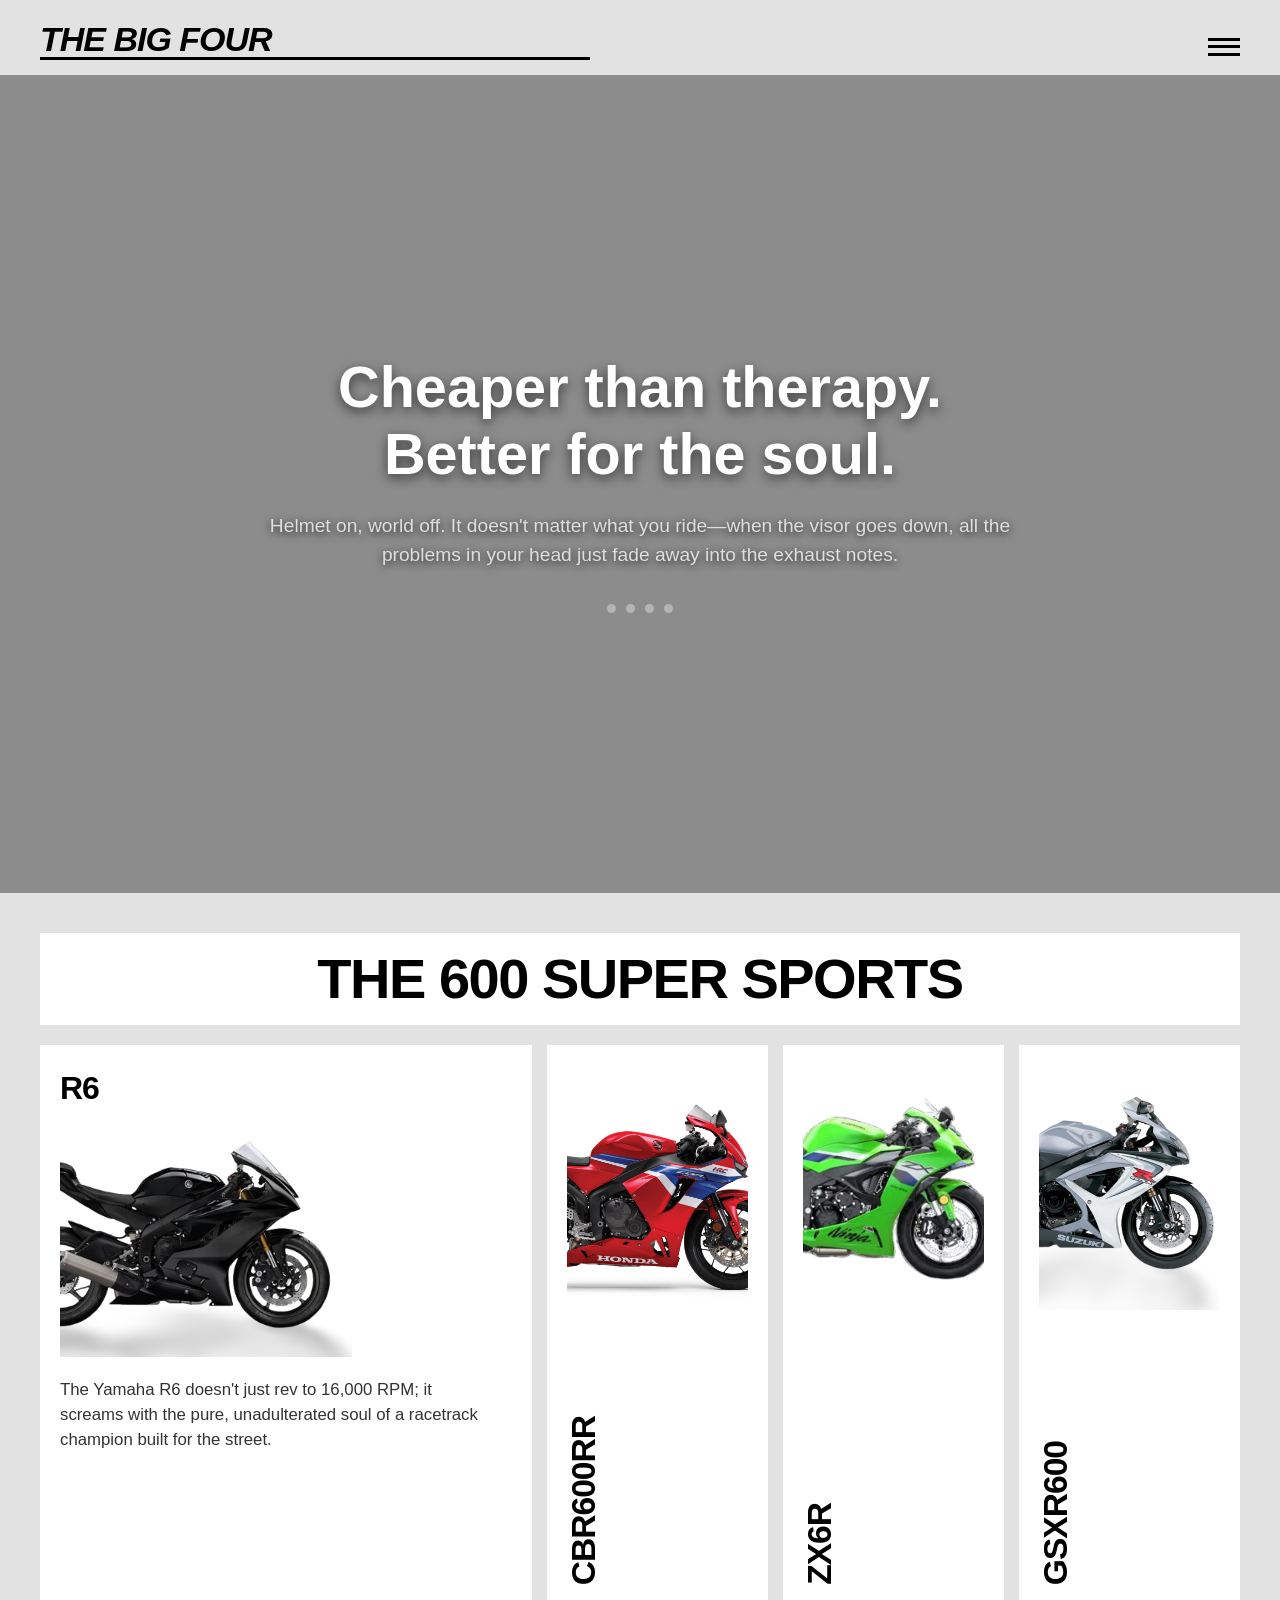
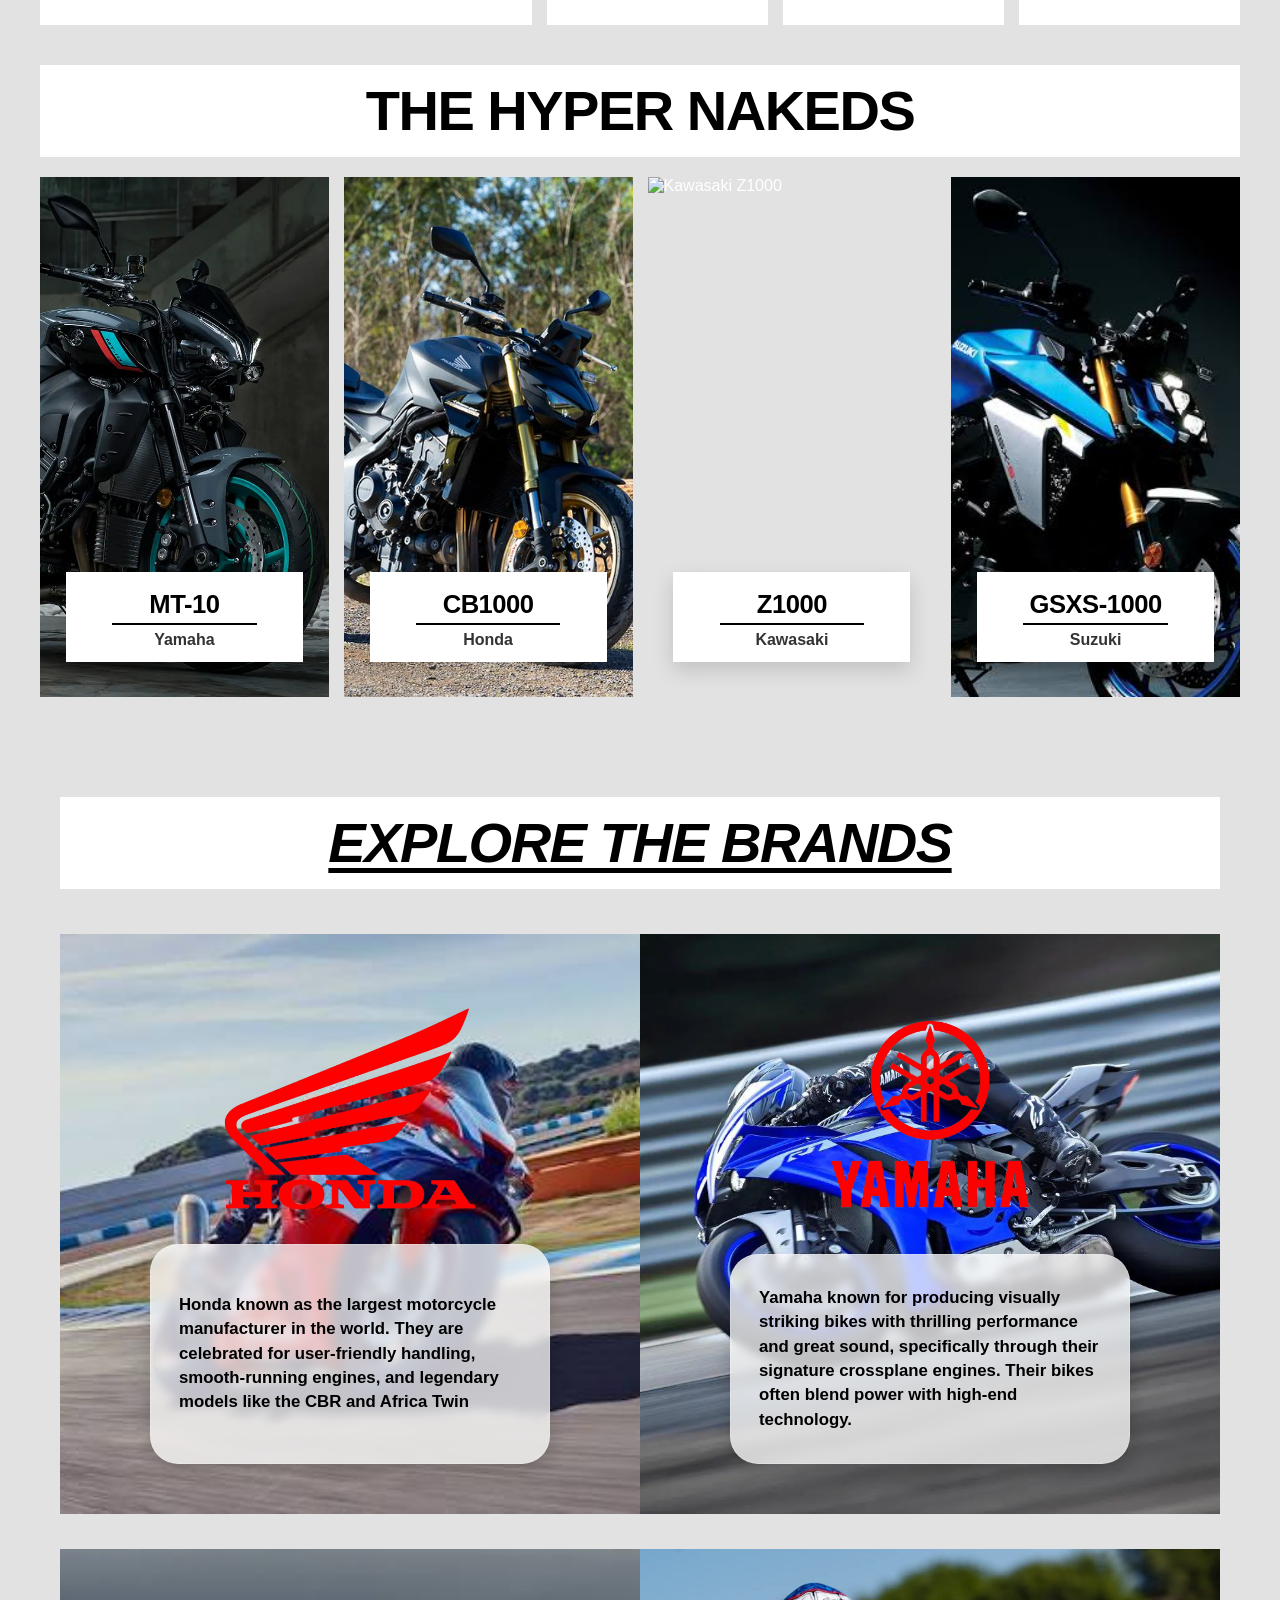
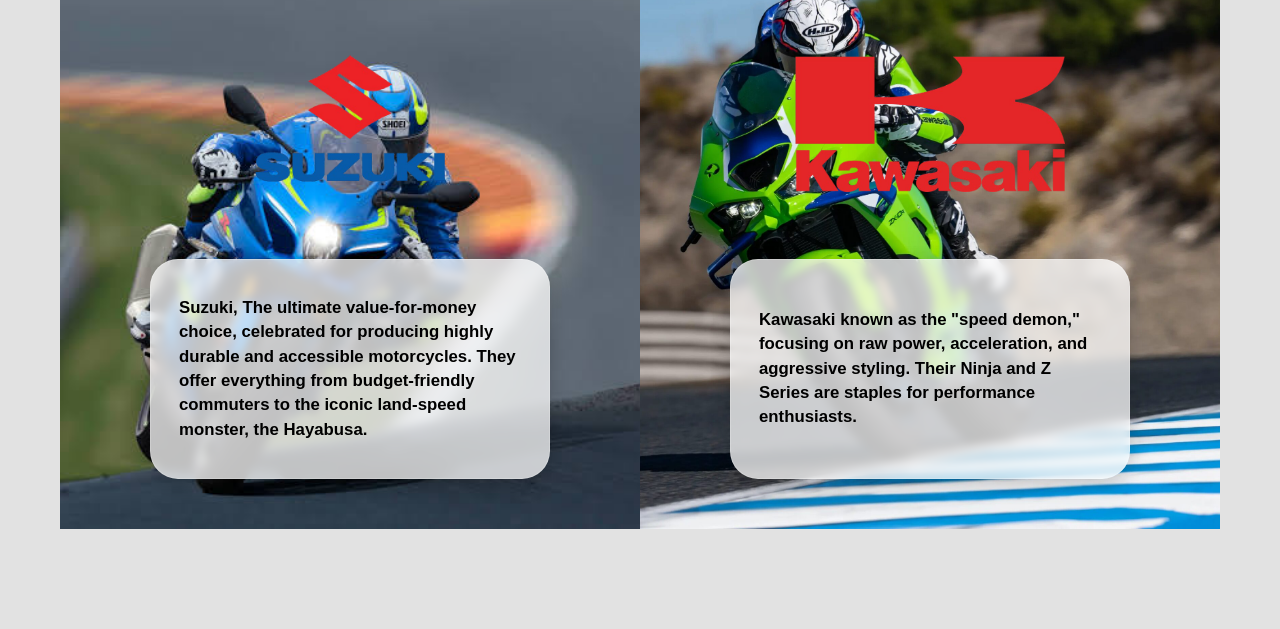
==== index.html @ c2ec271d "Add files via upload" ====
<!DOCTYPE html>
<html lang="en">
<head>
  <meta charset="UTF-8">
  <meta name="viewport" content="width=device-width, initial-scale=1.0">
  <title>The Big Four</title>
  <link rel="stylesheet" href="thebigfour.css">
</head>
<body>

  <header class="header">
    <div class="header-top">
      <div class="logo-container">
        <div class="logo">The Big Four</div>
      </div>

      <input type="checkbox" id="menu-toggle" class="menu-checkbox">
      
      <label for="menu-toggle" class="menu-icon">
        <span></span>
        <span></span>
        <span></span>
      </label>

      <nav class="sub-nav">
        <a href="index.html" class="nav-item">Home</a>
        <a href="about.html" class="nav-item">About Us</a>
        <a href="contact.html" class="nav-item">Contact</a>
        <a href="rate.html" class="nav-item">Rate our website</a>
      </nav>
    </div>
  </header>

  <section class="hero">
    <img src="hondabg4.jpg" alt="Slide 1" class="hero-bg-img slide-1">
    <img src="yamahabg4.jpg" alt="Slide 2" class="hero-bg-img slide-2">
    <img src="kawasakibg4.jpg" alt="Slide 3" class="hero-bg-img slide-3">
    <img src="suzukibg4.jpg" alt="Slide 4" class="hero-bg-img slide-4">
    
    <div class="hero-overlay"></div>

    <div class="hero-content">
      <h1 class="hero-title">Cheaper than therapy.<br>Better for the soul.</h1>
      <p class="hero-subtitle">
        Helmet on, world off. It doesn't matter what you ride—when the visor goes down, all the problems in your head just fade away into the exhaust notes.
      </p>
      
      <div class="carousel-dots">
        <span class="dot dot-1"></span>
        <span class="dot dot-2"></span>
        <span class="dot dot-3"></span>
        <span class="dot dot-4"></span>
      </div>
    </div>
  </section>

 
<section class="showcase-section">
  <div class="showcase-container">
    
    <div class="showcase-header scroll-reveal">
      <h2>THE 600 SUPER SPORTS</h2>
    </div>

    <div class="accordion-wrapper scroll-reveal">
      <input type="radio" id="select-r6" name="bike-accordion" class="bike-radio" checked>
      <input type="radio" id="select-cbr" name="bike-accordion" class="bike-radio">
      <input type="radio" id="select-zx6r" name="bike-accordion" class="bike-radio">
      <input type="radio" id="select-gsxr" name="bike-accordion" class="bike-radio">

      <label for="select-r6" class="bike-card card-r6">
        <div class="card-top-label">R6</div>
        <div class="bike-img-slice bike-r6"></div>
        <div class="bike-description">
          The Yamaha R6 doesn't just rev to 16,000 RPM; it screams with the pure, unadulterated soul of a racetrack champion built for the street.
        </div>
        <div class="bike-title-vertical">R6</div>
      </label>

      <label for="select-cbr" class="bike-card card-cbr">
        <div class="card-top-label">CBR600RR</div>
        <div class="bike-img-slice bike-cbr"></div>
        <div class="bike-description">
          Engineered with MotoGP-derived precision, the CBR600RR delivers absolute control, razor-sharp handling, and legendary Honda reliability.
        </div>
        <div class="bike-title-vertical">CBR600RR</div>
      </label>

      <label for="select-zx6r" class="bike-card card-zx6r">
        <div class="card-top-label">ZX6R</div>
        <div class="bike-img-slice bike-zx6r"></div>
        <div class="bike-description">
          With its aggressive 636cc engine, the Ninja ZX6R rules both winding backroads and track days with brutal mid-range power and advanced electronics.
        </div>
        <div class="bike-title-vertical">ZX6R</div>
      </label>

      <label for="select-gsxr" class="bike-card card-gsxr">
        <div class="card-top-label">GSXR600</div>
        <div class="bike-img-slice bike-gsxr"></div>
        <div class="bike-description">
          A timeless icon of the supersport world, the GSXR600 blends a compact, high-revving chassis with an iconic heritage of raw performance.
        </div>
        <div class="bike-title-vertical">GSXR600</div>
      </label>

    </div>
  </div>
</section>

<section class="naked-showcase-section">
  <div class="naked-container">
    
    <div class="naked-header scroll-reveal">
      <h2>THE HYPER NAKEDS</h2>
    </div>

<div class="naked-grid">
  
  <div class="naked-card-wrapper scroll-reveal reveal-delay-1">
    <input type="checkbox" name="naked-bike-mt10" id="toggle-mt10" class="naked-toggle-input">
    <label for="toggle-mt10" class="naked-card bike-mt10">
      <img src="mt10.jpg" alt="Yamaha MT-10" class="naked-bike-img">
      <div class="naked-info-badge">
        <h3>MT-10</h3>
        <div class="badge-divider"></div>
        <p class="brand-name">Yamaha</p>
        <div class="badge-description">
          <p>The <span style="text-decoration: underline;">Yamaha</span> MT-10 is a high-performance, liter-class <span style="text-decoration: underline;">naked bike</span> that combines aggressive styling and upright ergonomics with advanced technology derived from superbike competition.</p>
        </div>
      </div>
    </label>
  </div>

  <div class="naked-card-wrapper scroll-reveal reveal-delay-2">
    <input type="checkbox" name="naked-bike-hornet" id="toggle-hornet" class="naked-toggle-input">
    <label for="toggle-hornet" class="naked-card bike-hornet">
      <img src="hornet.jpg" alt="Honda CB1000 Hornet" class="naked-bike-img">
      <div class="naked-info-badge">
        <h3>CB1000</h3>
        <div class="badge-divider"></div>
        <p class="brand-name">Honda</p>
        <div class="badge-description">
          <p>The Honda CB1000 Hornet brings fierce streetfighter attitude with a high-performance engine, sharp aerodynamic lines, and a precise chassis tuned for extreme agility.</p>
        </div>
      </div>
    </label>
  </div>

  <div class="naked-card-wrapper scroll-reveal reveal-delay-3">
    <input type="checkbox" name="naked-bike-z1000" id="toggle-z1000" class="naked-toggle-input">
    <label for="toggle-z1000" class="naked-card bike-z1000">
      <img src="z.jpg" alt="Kawasaki Z1000" class="naked-bike-img">
      <div class="naked-info-badge">
        <h3>Z1000</h3>
        <div class="badge-divider"></div>
        <p class="brand-name">Kawasaki</p>
        <div class="badge-description">
          <p>The Kawasaki Z1000 embodies the fierce Sugomi design philosophy, delivering brutal low-to-mid range torque, a menacing stance, and raw naked power.</p>
        </div>
      </div>
    </label>
  </div>

  <div class="naked-card-wrapper scroll-reveal reveal-delay-4">
    <input type="checkbox" name="naked-bike-gsxs" id="toggle-gsxs" class="naked-toggle-input">
    <label for="toggle-gsxs" class="naked-card bike-gsxs">
      <img src="gsxs.jpg" alt="Suzuki GSXS-1000" class="naked-bike-img">
      <div class="naked-info-badge">
        <h3>GSXS-1000</h3>
        <div class="badge-divider"></div>
        <p class="brand-name">Suzuki</p>
        <div class="badge-description">
          <p>The Suzuki GSXS-1000 fuses GSX-R racetrack-born performance with a radical street look, offering sharp throttle response and effortless control.</p>
        </div>
      </div>
    </label>
  </div>

</div>
  </div>
</section>

<section class="explore-brands-section">
  <div class="brands-container">
    
    <div class="brands-header">
      <h2>Explore The Brands</h2>
    </div>
    
    <div class="brands-split-row scroll-reveal-card">
      <div class="brand-panel panel-red">
        <img src="honda.png" alt="Honda Logo" class="explore-logo logo-honda">
        <div class="explore-card card-honda">
          <p>Honda known as the largest motorcycle manufacturer in the world. They are celebrated for user-friendly handling, smooth-running engines, and legendary models like the CBR and Africa Twin</p>
        </div>
      </div>
      
      <div class="brand-panel panel-blue">
        <img src="yamaha.png" alt="Yamaha Logo" class="explore-logo logo-yamaha">
        <div class="explore-card card-yamaha">
          <p>Yamaha known for producing visually striking bikes with thrilling performance and great sound, specifically through their signature crossplane engines. Their bikes often blend power with high-end technology.</p>
        </div>
      </div>
    </div>

    <div class="brands-split-row scroll-reveal-card">
      <div class="brand-panel panel-suzuki">
        <img src="suzuki.png" alt="Suzuki Logo" class="explore-logo logo-suzuki">
        <div class="explore-card card-suzuki">
          <p>Suzuki, The ultimate value-for-money choice, celebrated for producing highly durable and accessible motorcycles. They offer everything from budget-friendly commuters to the iconic land-speed monster, the Hayabusa.</p>
        </div>
      </div>
      
      <div class="brand-panel panel-kawasaki">
        <img src="kawasaki.png" alt="Kawasaki Logo" class="explore-logo logo-kawasaki">
        <div class="explore-card card-kawasaki">
          <p>Kawasaki known as the "speed demon," focusing on raw power, acceleration, and aggressive styling. Their Ninja and Z Series are staples for performance enthusiasts.</p>
        </div>
      </div>
    </div>

  </div>
</section>


</body>
</html>
---- thebigfour.css ----
* {
  margin: 0;
  padding: 0;
  box-sizing: border-box;
  font-family: Arial, 'Helvetica Neue', Helvetica, sans-serif;
}

body {
  background-color: #e2e2e2;
  color: #fff;
  overflow-x: hidden;
}

.header {
  background-color: #e2e2e2;
  padding: 25px 40px 15px 40px;
  position: relative; 
  z-index: 100; 
}

.header-top {
  display: flex;
  justify-content: space-between;
  align-items: flex-end;
  width: 100%;
}

.logo-container {
  border-bottom: 3.5px solid #000000;
  padding-bottom: 3px;
  width: 53%;
  max-width: 550px;
}

.logo {
  font-size: 34px;
  font-weight: 900;
  font-style: italic;
  color: #000000;
  text-transform: uppercase;
  letter-spacing: -1px;
  line-height: 0.85;
}

.menu-checkbox {
  display: none;
}

.menu-icon {
  display: flex;
  flex-direction: column;
  justify-content: space-between;
  width: 32px;
  height: 18px;
  cursor: pointer;
  z-index: 110;
  margin-bottom: 4px;
}

.menu-icon span {
  display: block;
  height: 3px;
  width: 100%;
  background-color: #000000;
  transition: transform 0.3s ease, opacity 0.3s ease;
}


.sub-nav {
  position: absolute;
  top: 100%; 
  left: 0;
  width: 100%;
  background-color: #e2e2e2; 
  padding: 15px 40px 25px 40px; 
  display: flex;
  gap: 35px;
  
  max-height: 0;
  opacity: 0;
  transform: translateY(-8px);
  overflow: hidden;
  transition: max-height 0.35s cubic-bezier(0.4, 0, 0.2, 1), 
              opacity 0.25s ease, 
              transform 0.25s ease;
}

.nav-item {
  text-decoration: none;
  color: #000000;
  font-size: 1.25rem;
  font-weight: 500;
  white-space: nowrap;
}

.menu-checkbox:checked ~ .sub-nav {
  max-height: 90px; 
  opacity: 1;
  transform: translateY(0);
}

.menu-checkbox:checked + .menu-icon span:nth-child(1) { transform: translateY(7.5px) rotate(45deg); }
.menu-checkbox:checked + .menu-icon span:nth-child(2) { opacity: 0; }
.menu-checkbox:checked + .menu-icon span:nth-child(3) { transform: translateY(-7.5px) rotate(-45deg); }


.hero {
  position: relative;
  width: 100%;
  height: calc(100vh - 82px); 
  min-height: 520px;
  overflow: hidden;
  display: flex;
  justify-content: center;
  align-items: center;
}

.hero-bg-img {
  position: absolute;
  top: 0;
  left: 0;
  width: 100%;
  height: 100%;
  object-fit: cover;
  object-position: center;
  z-index: 1;
  opacity: 0;
  animation: slideTimeline 16s infinite ease-in-out;
}

.hero-overlay {
  position: absolute;
  top: 0;
  left: 0;
  width: 100%;
  height: 100%;
  background: rgba(0, 0, 0, 0.38); 
  z-index: 2;
}

.hero-content {
  position: relative;
  max-width: 920px;
  padding: 20px;
  text-align: center;
  z-index: 3;
}

.hero-title {
  font-size: 3.6rem;
  font-weight: 800;
  line-height: 1.15;
  margin-bottom: 25px;
  text-shadow: 0 4px 12px rgba(0, 0, 0, 0.6);
}

.hero-subtitle {
  font-size: 1.2rem;
  font-weight: 400;
  line-height: 1.5;
  max-width: 760px;
  margin: 0 auto 35px auto;
  color: #dedede;
  text-shadow: 0 2px 8px rgba(0, 0, 0, 0.8);
}

.carousel-dots {
  display: flex;
  justify-content: center;
  gap: 10px;
}

.dot {
  width: 9px;
  height: 9px;
  border-radius: 50%;
  background-color: rgba(255, 255, 255, 0.35);
  transition: transform 0.25s ease;
  animation: activeDotTimeline 16s infinite ease-in-out;
}

.slide-1, .dot-1 { animation-delay: 0s; }
.slide-2, .dot-2 { animation-delay: 4s; }
.slide-3, .dot-3 { animation-delay: 8s; }
.slide-4, .dot-4 { animation-delay: 12s; }

@keyframes slideTimeline {
  0%   { opacity: 0; }
  6%   { opacity: 1; z-index: 1; }  
  25%  { opacity: 1; }              
  31%  { opacity: 0; z-index: 0; }  
  100% { opacity: 0; }
}

@keyframes activeDotTimeline {
  0%   { background-color: rgba(255, 255, 255, 0.35); transform: scale(1); }
  6%   { background-color: #ffffff; transform: scale(1.25); } 
  25%  { background-color: #ffffff; transform: scale(1.25); }
  31%  { background-color: rgba(255, 255, 255, 0.35); transform: scale(1); } 
  100% { background-color: rgba(255, 255, 255, 0.35); transform: scale(1); }
}


.showcase-section {
  background-color: #e2e2e2; 
  padding: 40px;
  width: 100%;
}

.showcase-container {
  max-width: 1240px;
  margin: 0 auto;
}

.showcase-header {
  background-color: #ffffff;
  padding: 18px 30px;
  margin-bottom: 20px;
  text-align: center;
}

.showcase-header h2 {
  color: #000000;
  font-size: 3.5rem;
  font-weight: 900;
  text-transform: uppercase;
  letter-spacing: -1.5px;
  line-height: 1;
}


.bike-radio {
  display: none;
}


.accordion-wrapper {
  display: flex;
  gap: 15px;
  width: 100%;
  min-height: 580px;
}


.bike-card {
  background-color: #ffffff;
  padding: 25px 20px 40px 20px; 
  display: flex;
  flex-direction: column;
  justify-content: flex-start;
  align-items: flex-start;
  position: relative;
  overflow: hidden;
  cursor: pointer;
  

  flex: 1;
  transition: flex 0.6s cubic-bezier(0.25, 1, 0.5, 1), 
              opacity 0.4s ease, 
              background-color 0.3s ease;
}


#select-r6:checked ~ .card-r6,
#select-cbr:checked ~ .card-cbr,
#select-zx6r:checked ~ .card-zx6r,
#select-gsxr:checked ~ .card-gsxr {
  flex: 2.5; 
  cursor: default;
}

.accordion-wrapper:hover .bike-card:not(:hover) {
  opacity: 0.75;
}

#select-r6:checked ~ .card-r6,
#select-cbr:checked ~ .card-cbr,
#select-zx6r:checked ~ .card-zx6r,
#select-gsxr:checked ~ .card-gsxr {
  opacity: 1 !important;
}

.card-top-label {
  color: #000000;
  font-size: 2rem;
  font-weight: 900;
  text-transform: uppercase;
  letter-spacing: -1px;
  margin-bottom: 10px;
  opacity: 0;
  transform: translateY(-10px);
  transition: opacity 0.3s ease, transform 0.4s ease;
  display: none;
}

#select-r6:checked ~ .card-r6 .card-top-label,
#select-cbr:checked ~ .card-cbr .card-top-label,
#select-zx6r:checked ~ .card-zx6r .card-top-label,
#select-gsxr:checked ~ .card-gsxr .card-top-label {
  display: block;
  opacity: 1;
  transform: translateY(0);
}

.bike-img-slice {
  width: 100%;
  height: 240px; 
  background-repeat: no-repeat;
  transition: transform 0.5s cubic-bezier(0.25, 1, 0.5, 1), 
              background-position 0.5s ease;
}

.bike-r6 { 
  background-image: url('r6.png'); 
  background-size: auto 155%; 
  background-position: -155px center; 
}
.bike-cbr { 
  background-image: url('cbr.png'); 
  background-size: auto 150%; 
  background-position: -130px center; 
}
.bike-zx6r { 
  background-image: url('zx6r.png'); 
  background-size: auto 195%; 
  background-position: -160px center; 
}
.bike-gsxr { 
  background-image: url('gsxr.png'); 
  background-size: auto 100%;        
  background-position: -140px 45%; 
}

#select-r6:checked ~ .card-r6 .bike-r6     { background-position: -80px center; }
#select-cbr:checked ~ .card-cbr .bike-cbr   { background-position: -60px center; }
#select-zx6r:checked ~ .card-zx6r .bike-zx6r { background-position: -90px center; }
#select-gsxr:checked ~ .card-gsxr .bike-gsxr { 
  background-size: auto 115%;
  background-position: -40px 45%; 
}

.bike-description {
  color: #333333;
  font-size: 1.05rem;
  font-weight: 500;
  line-height: 1.5;
  max-width: 440px;
  margin-top: 20px;
  opacity: 0;
  transform: translateY(15px);
  transition: opacity 0.4s ease 0.15s, transform 0.4s ease 0.15s;
  display: none;
}

#select-r6:checked ~ .card-r6 .bike-description,
#select-cbr:checked ~ .card-cbr .bike-description,
#select-zx6r:checked ~ .card-zx6r .bike-description,
#select-gsxr:checked ~ .card-gsxr .bike-description {
  display: block;
  opacity: 1;
  transform: translateY(0);
}

.bike-title-vertical {
  color: #000000;
  font-size: 2.1rem;
  font-weight: 900;
  text-transform: uppercase;
  writing-mode: vertical-rl; 
  transform: rotate(180deg); 
  position: absolute;
  bottom: 40px;
  left: 20px;
  letter-spacing: -1px;
  line-height: 1;
  z-index: 5;
  transition: opacity 0.15s ease;
}

#select-r6:checked ~ .card-r6 .bike-title-vertical,
#select-cbr:checked ~ .card-cbr .bike-title-vertical,
#select-zx6r:checked ~ .card-zx6r .bike-title-vertical,
#select-gsxr:checked ~ .card-gsxr .bike-title-vertical {
  opacity: 0;
}

@media (max-width: 1024px) {
  .accordion-wrapper {
    flex-direction: column;
    min-height: auto;
  }
  .bike-card {
    width: 100%;
    min-height: 140px;
    padding: 20px;
  }
}


.naked-showcase-section {
  background-color: #e2e2e2; 
  padding: 0 40px 40px 40px; 
  width: 100%;
}

.naked-container {
  max-width: 1240px;
  margin: 0 auto;
}

.naked-header {
  background-color: #ffffff;
  padding: 18px 30px;
  margin-bottom: 20px;
  text-align: center;
}

.naked-header h2 {
  color: #000000;
  font-size: 3.5rem;
  font-weight: 900;
  text-transform: uppercase;
  letter-spacing: -1.5px;
  line-height: 1;
}

.naked-grid {
  display: grid;
  grid-template-columns: repeat(4, 1fr);
  gap: 15px;
  width: 100%;
}


.naked-card-wrapper {
  position: relative;
  width: 100%;
}

.naked-card {
  height: 520px;
  position: relative;
  display: flex;
  justify-content: center;
  align-items: flex-end; 
  padding-bottom: 35px;
  overflow: hidden;
  cursor: pointer;
}

.naked-toggle-input {
  position: absolute;
  opacity: 0;
  width: 0;
  height: 0;
  margin: 0;
  pointer-events: none;
}

.naked-bike-img {
  position: absolute;
  top: 0;
  left: 0;
  width: 100%;
  height: 100%;
  object-fit: cover; 
  z-index: 1;
}

.bike-mt10 .naked-bike-img { object-position: 85% center; }
.bike-hornet .naked-bike-img { object-position: 60% center; }
.bike-z1000 .naked-bike-img { object-position: 80% 20%; }
.bike-gsxs .naked-bike-img { object-position: 65% center; }

.naked-info-badge {
  background-color: #ffffff;
  width: 82%;
  height: 90px; 
  padding: 18px 15px;
  box-shadow: 0 8px 20px rgba(0,0,0,0.15);
  position: relative;
  z-index: 2;
  text-align: center;
  overflow: hidden;
  
  transition: 
    width 0.4s cubic-bezier(0.25, 1, 0.5, 1),
    height 0.4s cubic-bezier(0.25, 1, 0.5, 1),
    padding 0.4s cubic-bezier(0.25, 1, 0.5, 1),
    margin 0.4s cubic-bezier(0.25, 1, 0.5, 1);
}

.naked-info-badge::before {
  content: "v"; 
  position: absolute;
  top: -20px; 
  left: 50%;
  transform: translateX(-50%);
  font-family: sans-serif;
  font-size: 1.1rem;
  font-weight: 900;
  color: #000000;
  opacity: 0;
  transition: top 0.4s ease, opacity 0.3s ease;
}

.naked-info-badge h3 {
  color: #000000;
  font-size: 1.6rem;
  font-weight: 900;
  margin: 0 0 4px 0;
  text-transform: uppercase;
  letter-spacing: -0.5px;
}

.badge-divider {
  width: 70%;
  height: 2px;
  background-color: #000000;
  margin: 0 auto 6px auto;
  transition: width 0.3s ease, margin 0.3s ease;
}

.brand-name {
  color: #333333;
  font-size: 1rem;
  font-weight: 700;
  margin: 0;
}

.badge-description {
  opacity: 0;
  visibility: hidden;
  text-align: left;
  margin-top: 15px;
  transition: opacity 0.3s ease 0.1s;
}

.badge-description p {
  color: #1c1c1c !important;
  font-size: 1.05rem !important;
  font-weight: 400 !important;
  line-height: 1.5 !important;
  text-transform: none !important;
  letter-spacing: 0 !important;
}

.naked-card:hover .naked-info-badge {
  transform: translateY(-5px);
  box-shadow: 0 12px 25px rgba(0,0,0,0.25);
}

.naked-toggle-input:checked + .naked-card .naked-info-badge {
  width: 86%; 
  height: 440px; 
  padding: 35px 25px 25px 25px; 
  margin-bottom: -15px;
  text-align: left; 
  transform: translateY(0); 
}

.naked-toggle-input:checked + .naked-card .naked-info-badge::before {
  top: 10px; 
  opacity: 1;
  transform: translateX(-50%) rotate(180deg); 
}

.naked-toggle-input:checked + .naked-card .badge-divider {
  margin: 0 0 8px 0;
  width: 45px;
}

.naked-toggle-input:checked + .naked-card .badge-description {
  opacity: 1;
  visibility: visible;
}


@keyframes slideInFromLeft {
  from {
    opacity: 0;
    transform: translateY(120px);
  }
  to {
    opacity: 1;
    transform: translateY(0);
  }
}

.scroll-reveal {
  animation: slideInFromLeft linear both;
  animation-timeline: view();
  animation-range: entry 5% cover 30%;
}

.reveal-delay-1 { animation-delay: 0s; }
.reveal-delay-2 { animation-delay: 0.08s; }
.reveal-delay-3 { animation-delay: 0.16s; }
.reveal-delay-4 { animation-delay: 0.24s; }


.explore-brands-section {
  background-color: #e2e2e2;
  padding: 60px 0 100px 0;
  width: 100%;
}

.brands-container {
  max-width: 1240px;
  width: 100%;
  margin: 0 auto;
  padding: 0 40px;
  display: flex;
  flex-direction: column;
  gap: 35px; 
}

.brands-header {
  background-color: #ffffff;
  padding: 18px 30px;
  text-align: center;
  margin-bottom: 10px;
}

.brands-header h2 {
  color: #000000;
  font-size: 3.5rem;
  font-weight: 900;
  text-transform: uppercase;
  font-style: italic;
  text-decoration: underline;
  text-underline-offset: 6px;
  letter-spacing: -1.5px;
  line-height: 1;
}


.brands-split-row {
  display: flex;
  width: 100%;
  height: 580px; 
  gap: 0;
}


.brand-panel {
  flex: 1;
  display: flex;
  flex-direction: column;
  align-items: center;
  justify-content: flex-end;   
  padding: 40px 20px 50px 20px; 
  text-align: center;
  position: relative;
}


.brand-panel.panel-red      { background-image: url('cbr.jpg'); }
.brand-panel.panel-blue     { background-image: url('r1.jpg'); }
.brand-panel.panel-suzuki   { background-image: url('gsxr1000.jpg'); }
.brand-panel.panel-kawasaki { background-image: url('zx10r.jpg'); }

.brand-panel.panel-red, 
.brand-panel.panel-blue,
.brand-panel.panel-suzuki,
.brand-panel.panel-kawasaki {
  background-size: cover;
  background-position: center;
  background-repeat: no-repeat;
}


.explore-logo {
  height: auto;
  z-index: 2;
  margin-top: auto;
  margin-bottom: auto; 
}
.logo-honda    { width: 260px; }
.logo-yamaha   { width: 280px; }
.logo-suzuki   { width: 250px; }
.logo-kawasaki { width: 270px; }


.explore-card {
  border-radius: 28px;
  padding: 22px 28px;
  max-width: 400px;
  width: 90%;
  box-shadow: 0 6px 20px rgba(0, 0, 0, 0.2);
  z-index: 2;
  height: 220px;            
  display: flex;            
  align-items: center;      
}

.card-honda, .card-yamaha, .card-suzuki, .card-kawasaki {
  background-color: rgba(255, 255, 255, 0.75); 
  backdrop-filter: blur(5px); 
  border: 1px solid rgba(255, 255, 255, 0.2);
}

.explore-card p {
  color: #000000 !important;
  font-size: 1.05rem !important;
  font-weight: 700 !important;
  line-height: 1.45 !important;
  text-transform: none !important;
  text-align: left;
}


.scroll-reveal-card {
  animation: smoothReveal linear both;
  animation-timeline: view();
  animation-range: entry 10% contain 40%;
}

@keyframes smoothReveal {
  0% {
    opacity: 0;
    transform: translateY(60px) scale(0.98); 
  }
  100% {
    opacity: 1;
    transform: translateY(0) scale(1);
  }
}


@media (max-width: 900px) {
  .brands-split-row {
    flex-direction: column;
    height: auto;
  }
  .brand-panel {
    height: 500px;
    padding: 50px 20px;
  }
}
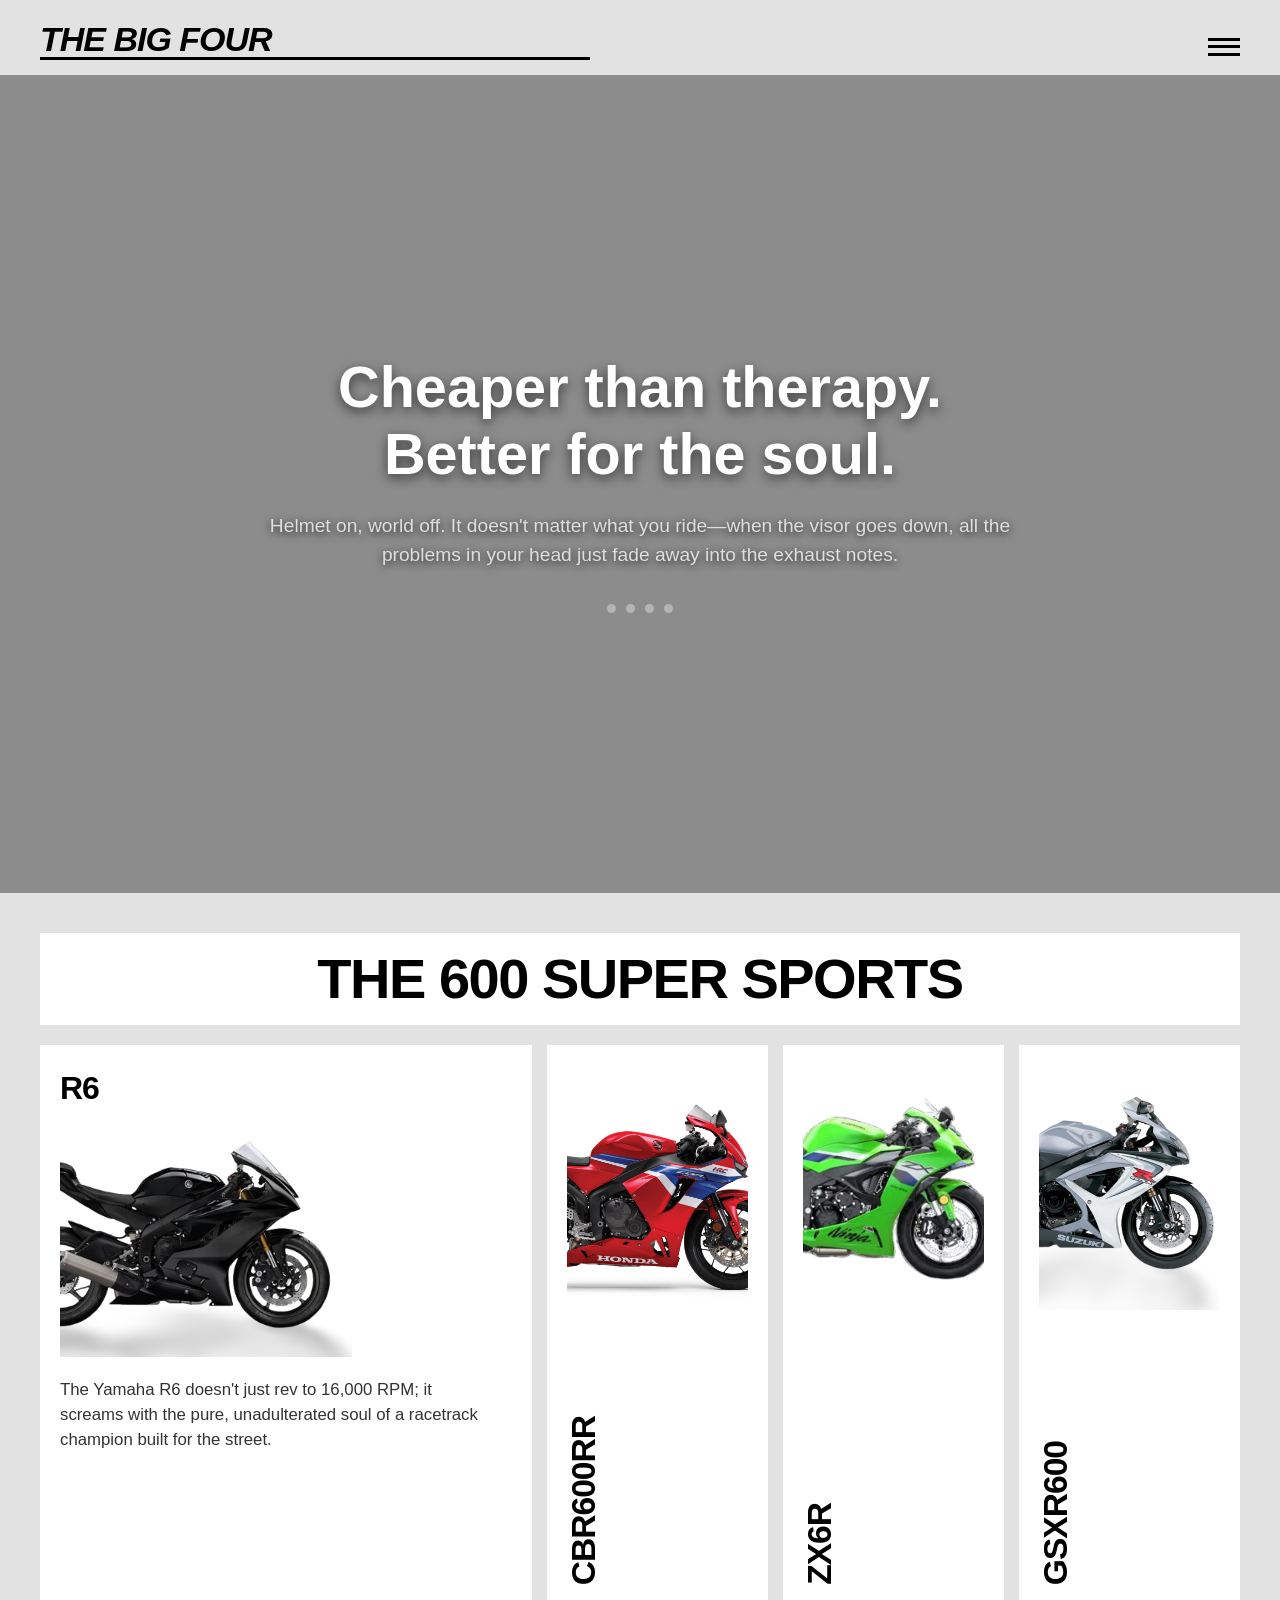
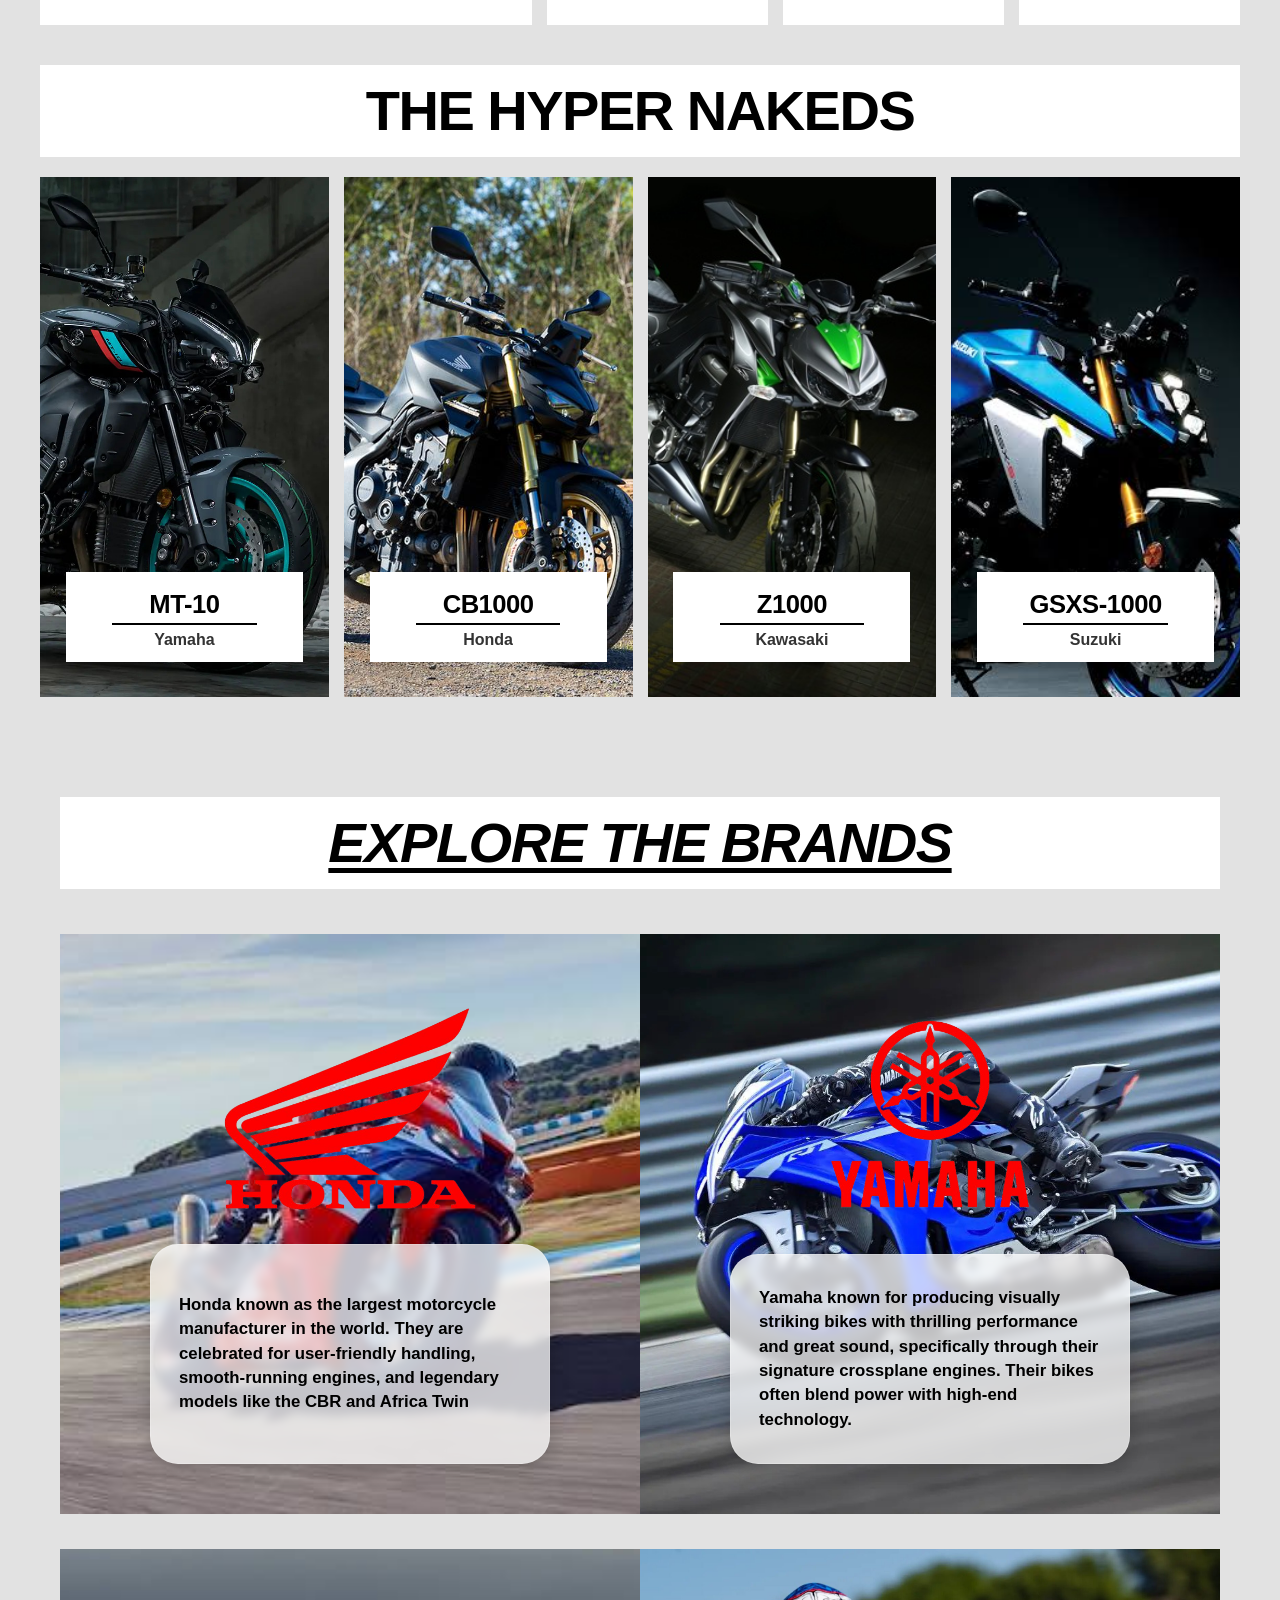
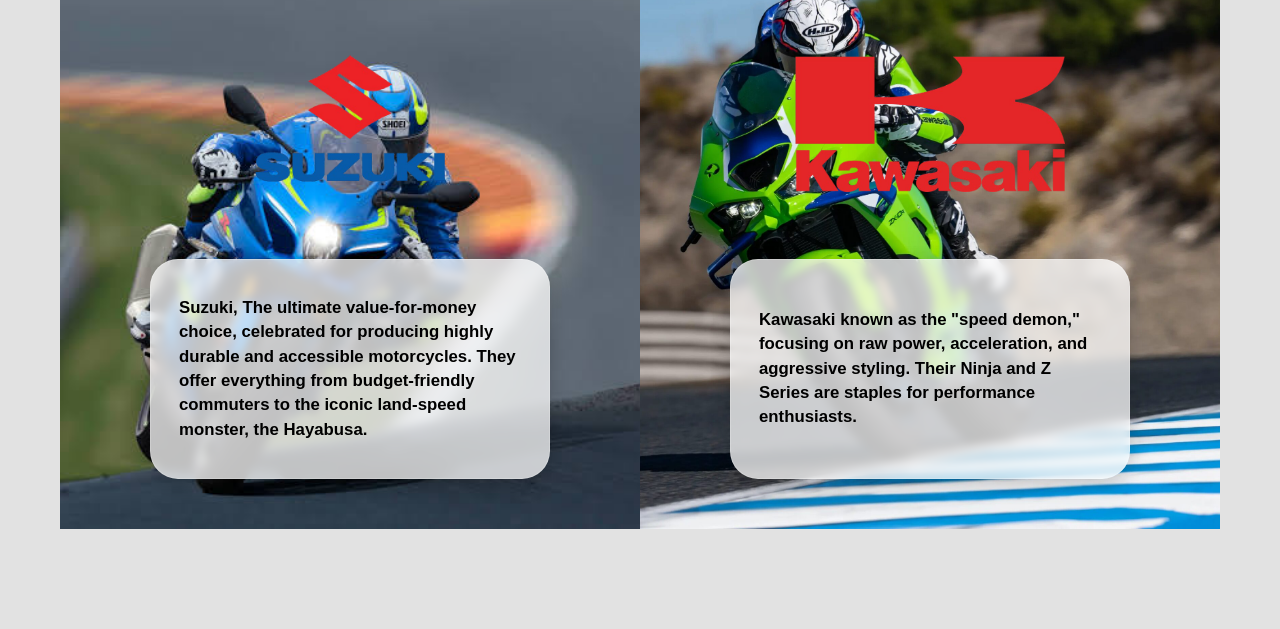
==== commit 81bf1283: "Update index.html" ====
--- a/index.html
+++ b/index.html
@@ -150,7 +150,7 @@
   <div class="naked-card-wrapper scroll-reveal reveal-delay-3">
     <input type="checkbox" name="naked-bike-z1000" id="toggle-z1000" class="naked-toggle-input">
     <label for="toggle-z1000" class="naked-card bike-z1000">
-      <img src="z.jpg" alt="Kawasaki Z1000" class="naked-bike-img">
+      <img src="Z.jpg" alt="Kawasaki Z1000" class="naked-bike-img">
       <div class="naked-info-badge">
         <h3>Z1000</h3>
         <div class="badge-divider"></div>
@@ -225,4 +225,4 @@
 
 
 </body>
-</html>+</html>
